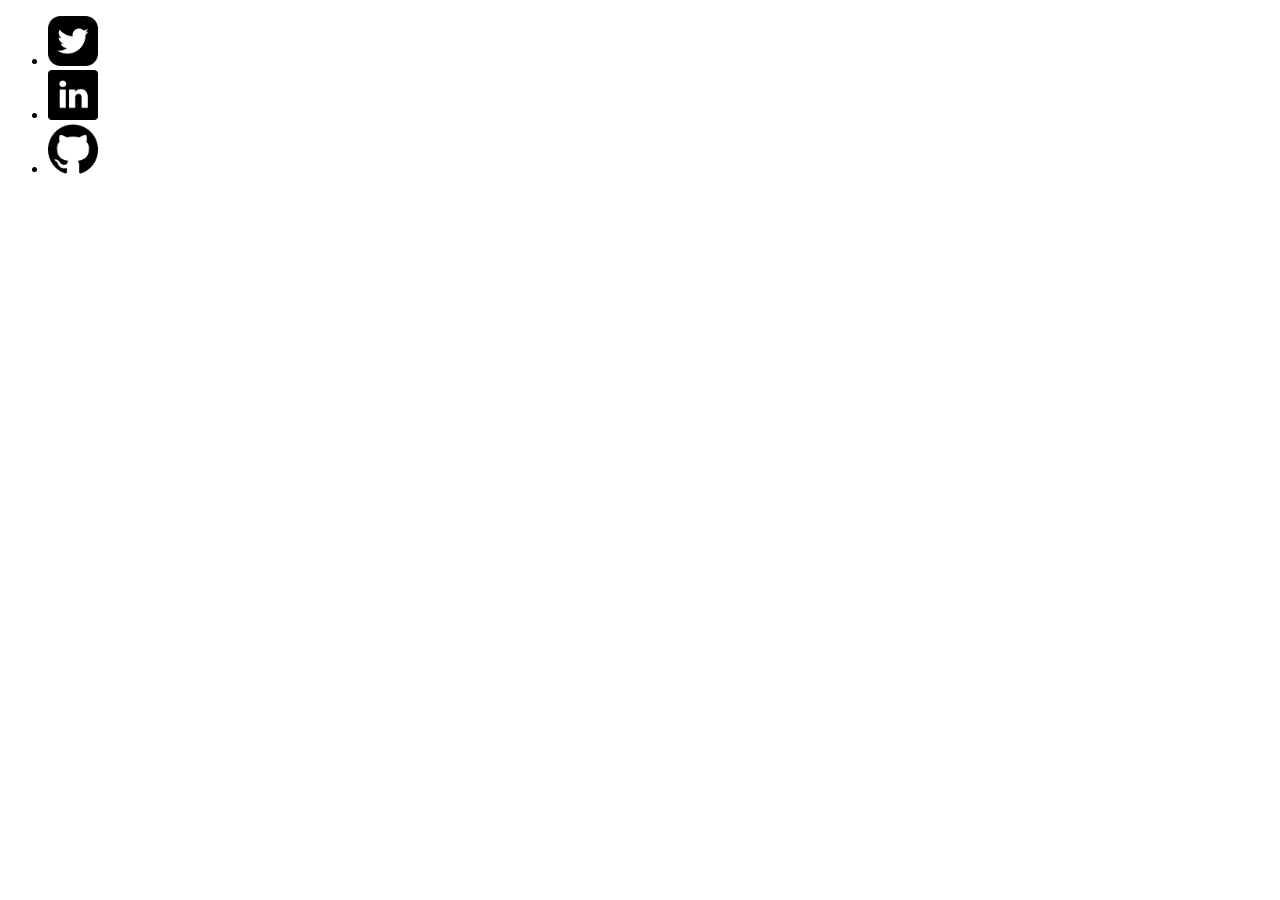
==== contato.html @ 17e5b7a2 "icons" ====
<!DOCTYPE html>
<html lang="en">
<head>
    <meta charset="UTF-8">
    <meta http-equiv="X-UA-Compatible" content="IE=edge">
    <meta name="viewport" content="width=device-width, initial-scale=1.0">
    <link rel="stylesheet" type="text/css" href="style/contato.css">
    <title>JB</title>
</head>
<body>
    <footer class="rodape-prin">
        <ul class="icones-sociais">
            <li><a href="https://twitter.com/" target="_blank"><img src="Style/imagens/twitter.png" width="50px" height="50px" alt="Twitter"></a></li>
            <li><a href="https://www.linkedin.com/" target="_blank"><img src="Style/imagens/linkedin.png" width="50px" height="50px" alt="Linkedin"></a></li>
            <li><a href="https://github.com/" target="_blank"><img src="Style/imagens/github.png" width="50px" height="50px" alt="GitHub"></a></li>
        </ul> 
    </footer>
</body>
</html>
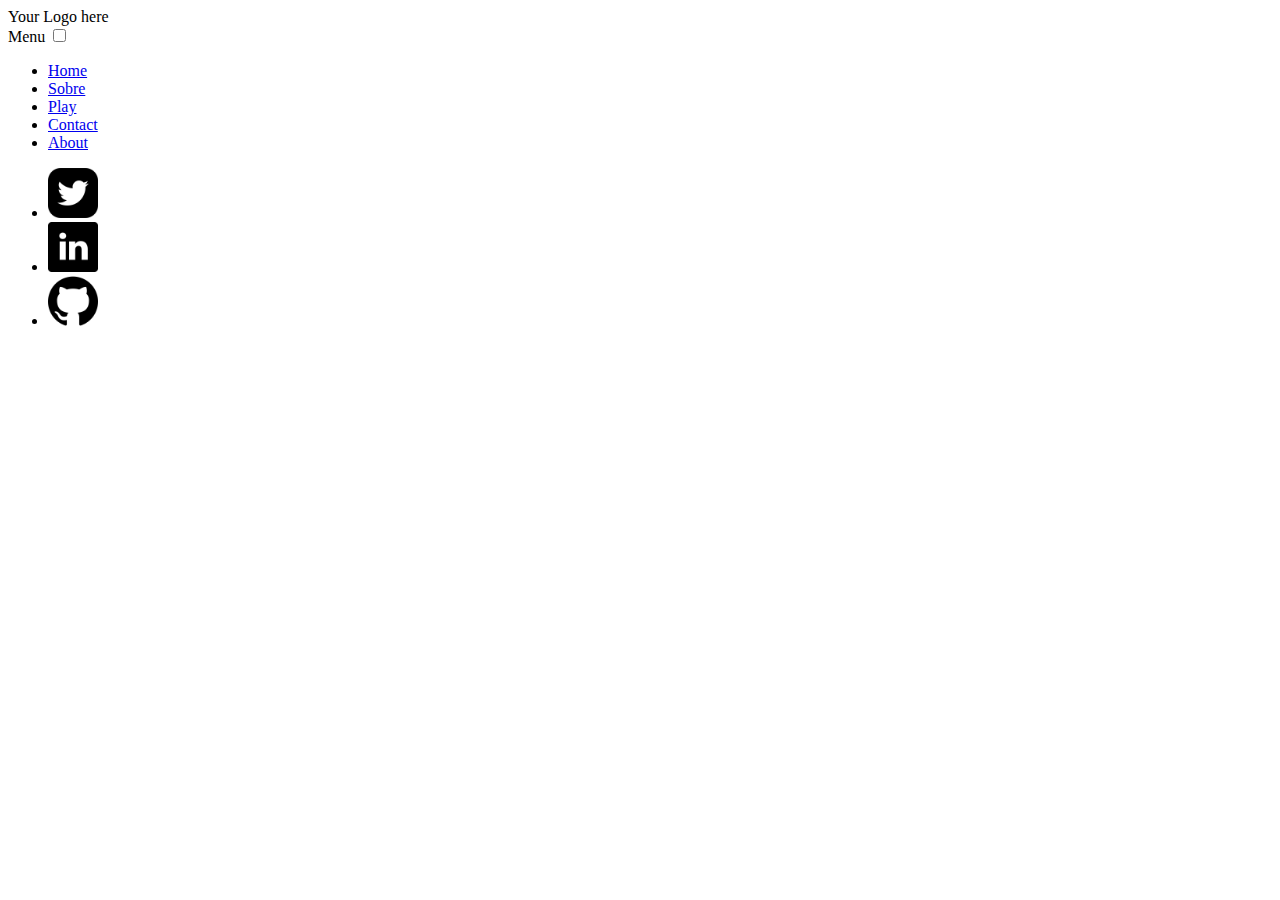
==== commit d406b597: "menu 2" ====
--- a/contato.html
+++ b/contato.html
@@ -8,6 +8,21 @@
     <title>JB</title>
 </head>
 <body>
+    <header>
+        <nav>
+            <div id="logo">Your Logo here</div>
+            <label for="drop" class="toggle">Menu</label>
+            <input type="checkbox" id="drop" />
+                <ul class="menu">
+                    <li><a href="index.html">Home</a></li>
+                    <li><a href="sobre.html">Sobre</a></li>
+                    <li><a href="#">Play</a></li>
+                    <li><a href="contato.html">Contact</a></li>
+                    <li><a href="#">About</a></li>
+                </ul>
+            </nav>  
+    </header>
+    <div class="container"></div>
     <footer class="rodape-prin">
         <ul class="icones-sociais">
             <li><a href="https://twitter.com/" target="_blank"><img src="Style/imagens/twitter.png" width="50px" height="50px" alt="Twitter"></a></li>
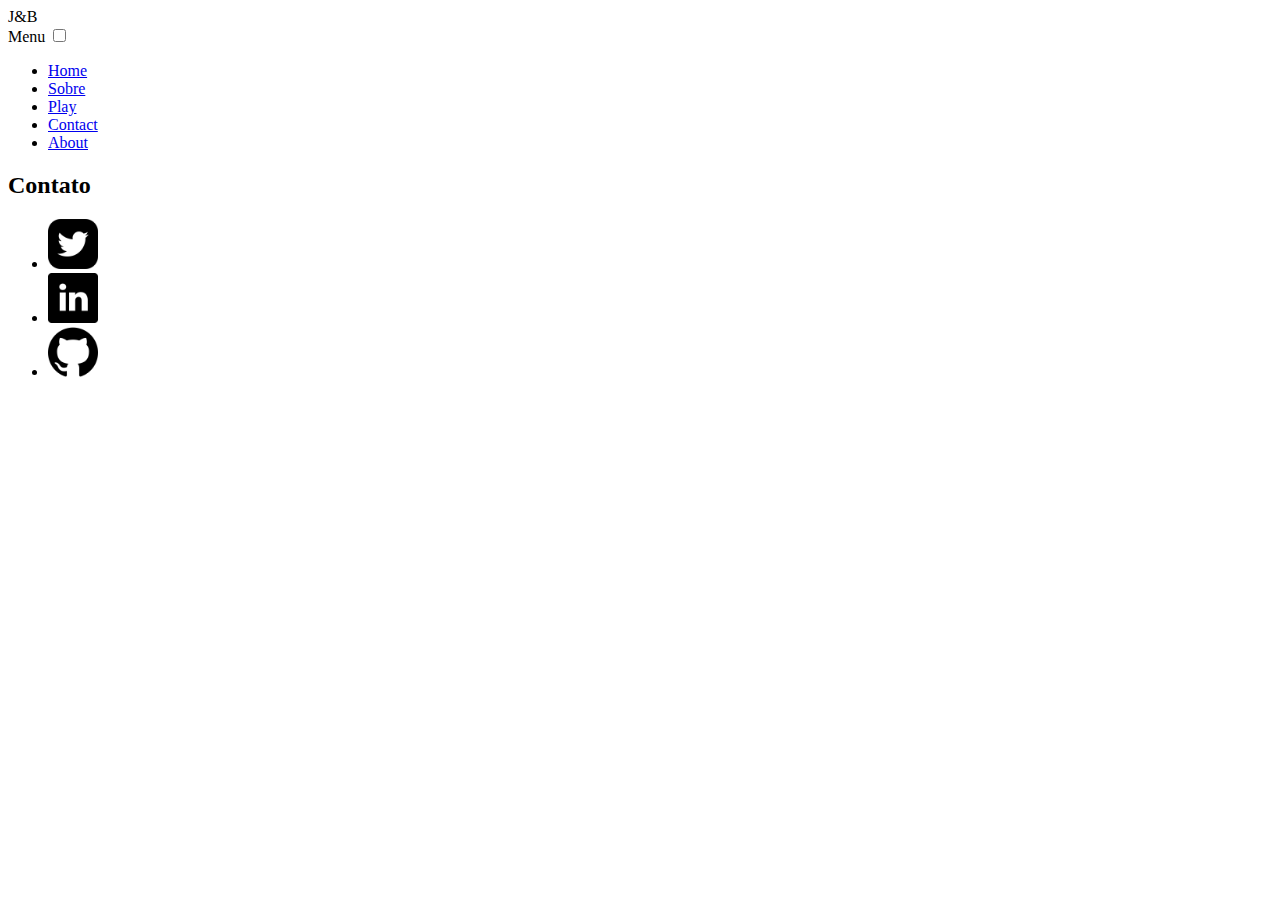
==== commit 7eaa517c: "style" ====
--- a/contato.html
+++ b/contato.html
@@ -10,7 +10,8 @@
 <body>
     <header>
         <nav>
-            <div id="logo">Your Logo here</div>
+            <div id="logo"> J&B
+            </div>
             <label for="drop" class="toggle">Menu</label>
             <input type="checkbox" id="drop" />
                 <ul class="menu">
@@ -22,7 +23,7 @@
                 </ul>
             </nav>  
     </header>
-    <div class="container"></div>
+    <h2>Contato</h2>
     <footer class="rodape-prin">
         <ul class="icones-sociais">
             <li><a href="https://twitter.com/" target="_blank"><img src="Style/imagens/twitter.png" width="50px" height="50px" alt="Twitter"></a></li>
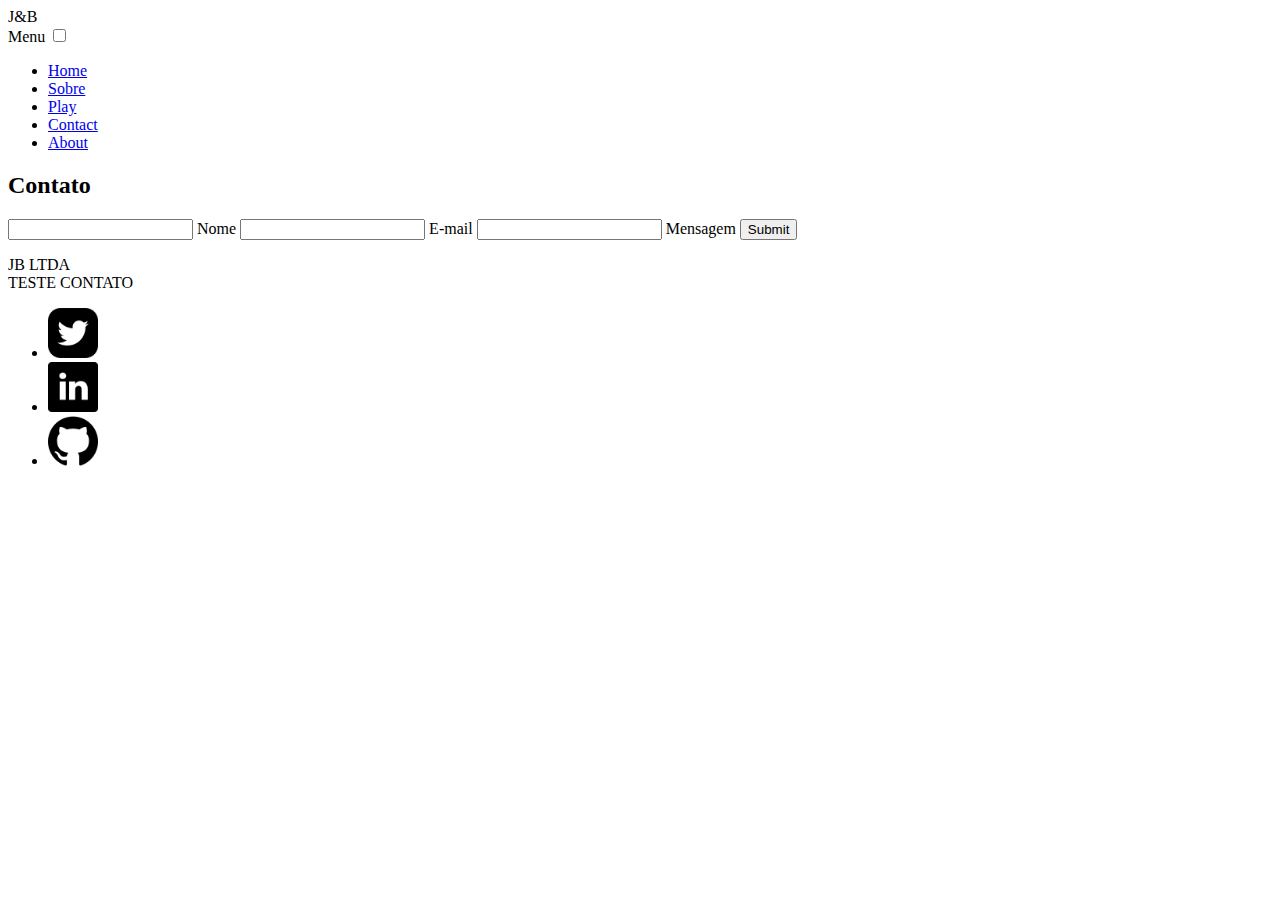
==== commit 8b3ae464: "footer" ====
--- a/contato.html
+++ b/contato.html
@@ -15,7 +15,7 @@
             <label for="drop" class="toggle">Menu</label>
             <input type="checkbox" id="drop" />
                 <ul class="menu">
-                    <li><a href="index.html">Home</a></li>
+                    <li><a href="index2.html">Home</a></li>
                     <li><a href="sobre.html">Sobre</a></li>
                     <li><a href="#">Play</a></li>
                     <li><a href="contato.html">Contact</a></li>
@@ -24,7 +24,20 @@
             </nav>  
     </header>
     <h2>Contato</h2>
-    <footer class="rodape-prin">
+    <form action="formulario.php" method="POST" class="formulario">
+        <input type="text" class="formulario_input">
+        <label for ="" class="formulario_label">Nome</label>
+        <input type="text" class="formulario_input">
+        <label for ="" class="formulario_label">E-mail</label>
+        <input type="text" class="formulario_input">
+        <label for ="" class="formulario_label">Mensagem</label>
+        <input type="submit" class="formulario_submit">
+    </form>
+    <footer>
+        <p class="txtfooter">
+            JB LTDA<br>
+            TESTE CONTATO
+        </p>
         <ul class="icones-sociais">
             <li><a href="https://twitter.com/" target="_blank"><img src="Style/imagens/twitter.png" width="50px" height="50px" alt="Twitter"></a></li>
             <li><a href="https://www.linkedin.com/" target="_blank"><img src="Style/imagens/linkedin.png" width="50px" height="50px" alt="Linkedin"></a></li>
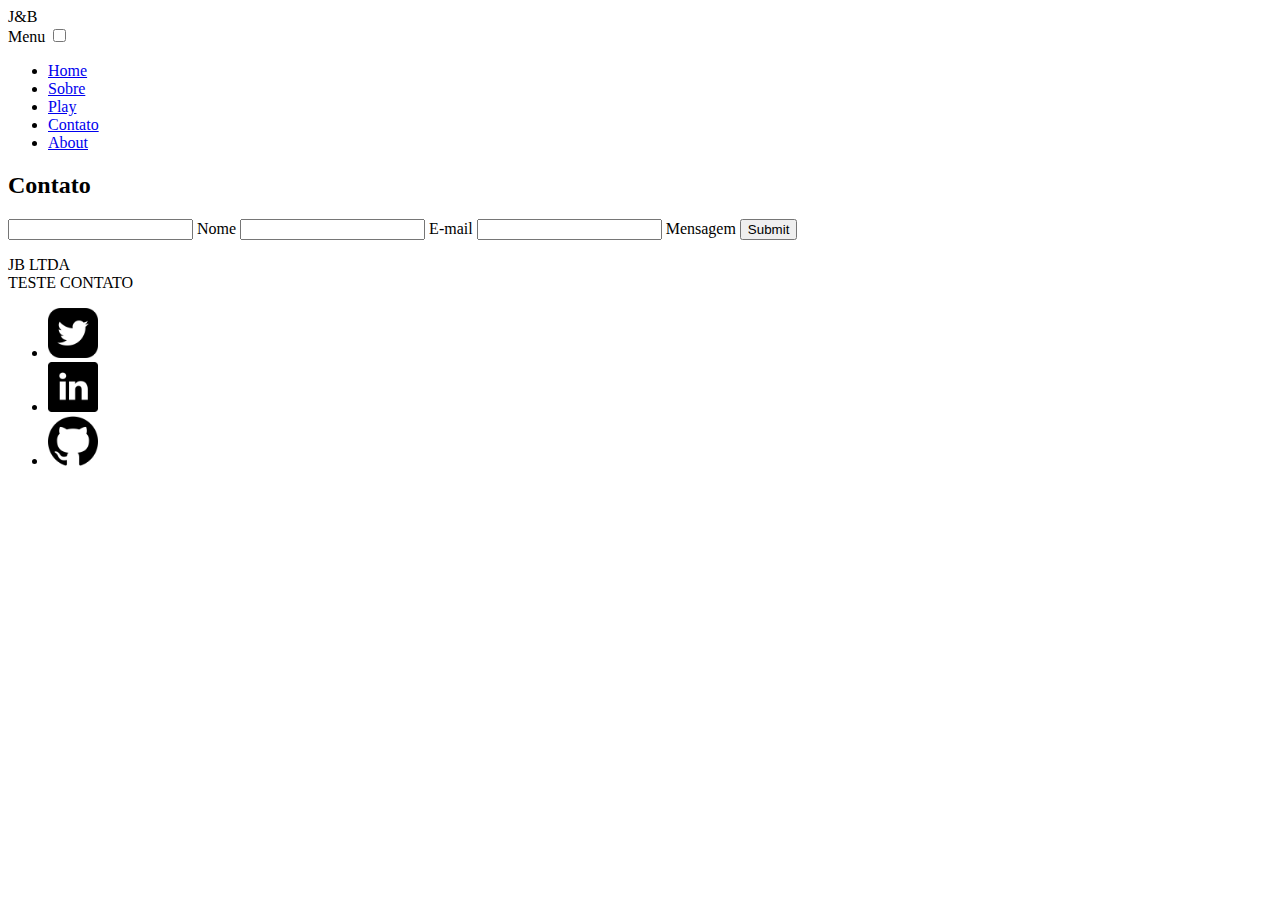
==== commit 5d2c3b34: "organização menu" ====
--- a/contato.html
+++ b/contato.html
@@ -12,16 +12,15 @@
         <nav>
             <div id="logo"> J&B
             </div>
-            <label for="drop" class="toggle">Menu</label>
-            <input type="checkbox" id="drop" />
-                <ul class="menu">
-                    <li><a href="index2.html">Home</a></li>
-                    <li><a href="sobre.html">Sobre</a></li>
-                    <li><a href="#">Play</a></li>
-                    <li><a href="contato.html">Contact</a></li>
-                    <li><a href="#">About</a></li>
-                </ul>
-            </nav>  
+               <label for="drop" class="toggle">Menu</label>
+                    <input type="checkbox" id="drop" />
+                        <ul class="menu">
+                             <li><a href="index2.html">Home</a></li>
+                             <li><a href="sobre.html">Sobre</a></li>
+                             <li><a href="#">Play</a></li>
+                             <li><a href="contato.html">Contato</a></li><li><a href="#">About</a></li>
+                        </ul>
+        </nav>  
     </header>
     <h2>Contato</h2>
     <form action="formulario.php" method="POST" class="formulario">
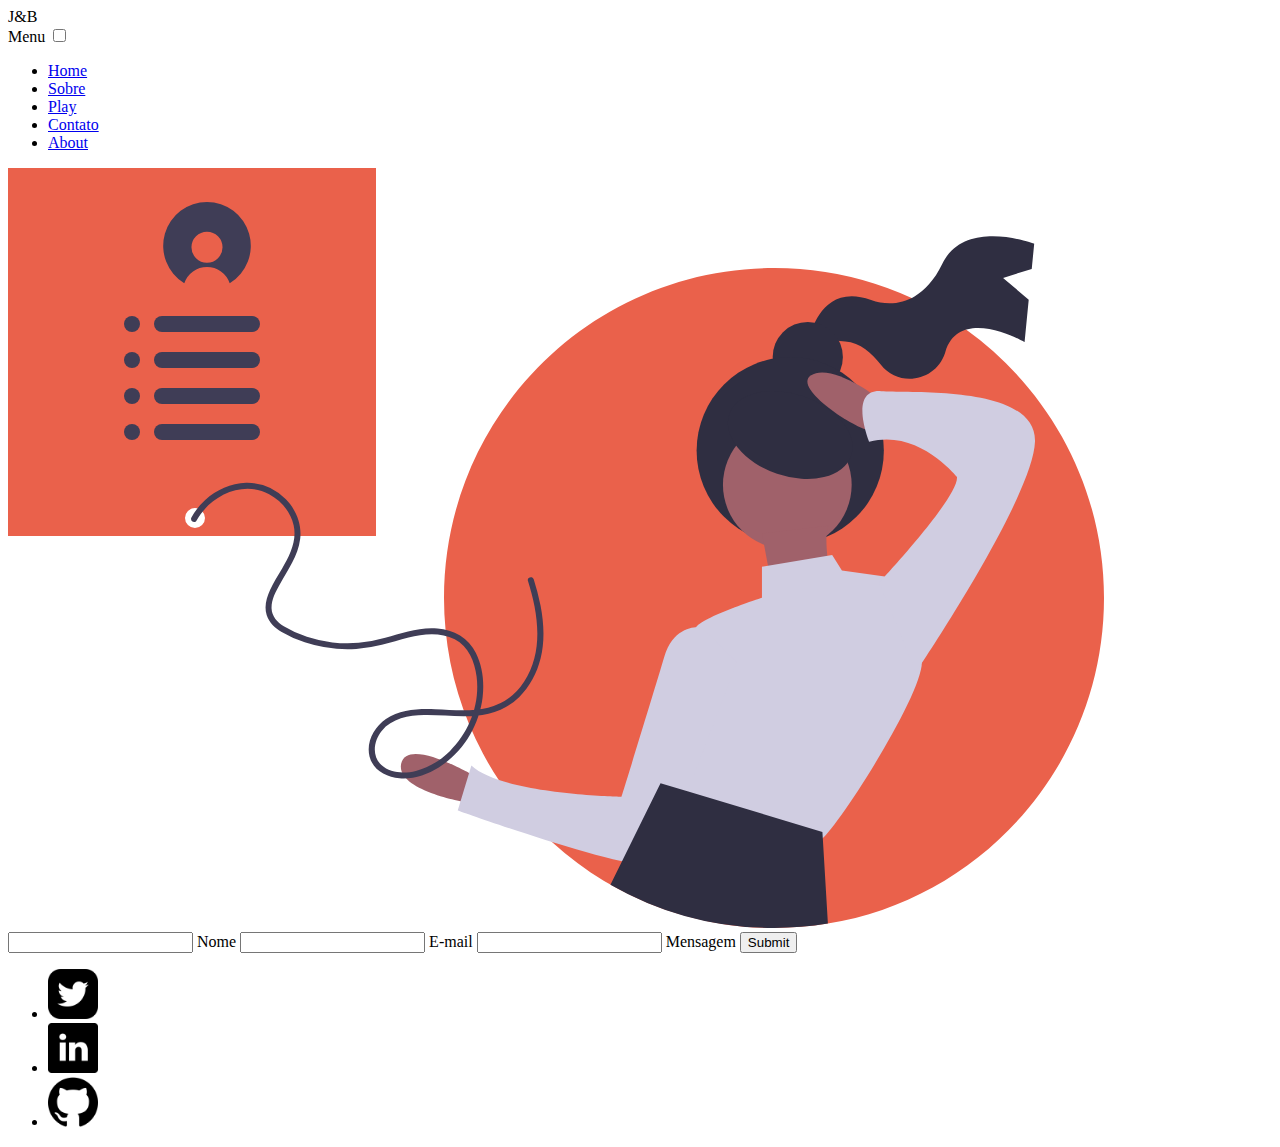
==== commit c4264a71: "style" ====
--- a/contato.html
+++ b/contato.html
@@ -4,7 +4,7 @@
     <meta charset="UTF-8">
     <meta http-equiv="X-UA-Compatible" content="IE=edge">
     <meta name="viewport" content="width=device-width, initial-scale=1.0">
-    <link rel="stylesheet" type="text/css" href="style/contato.css">
+    <link rel="stylesheet" type="text/css" href="style/style.css">
     <title>JB</title>
 </head>
 <body>
@@ -22,7 +22,12 @@
                         </ul>
         </nav>  
     </header>
-    <h2>Contato</h2>
+    <div class="container">
+    <div class="lado-conato">
+        <section>
+            <img class="img-contato" src="Style/imagens/contactsvg.svg" alt="!"/>
+        </section>
+    </div>
     <form action="formulario.php" method="POST" class="formulario">
         <input type="text" class="formulario_input">
         <label for ="" class="formulario_label">Nome</label>
@@ -32,11 +37,8 @@
         <label for ="" class="formulario_label">Mensagem</label>
         <input type="submit" class="formulario_submit">
     </form>
+    </div>
     <footer>
-        <p class="txtfooter">
-            JB LTDA<br>
-            TESTE CONTATO
-        </p>
         <ul class="icones-sociais">
             <li><a href="https://twitter.com/" target="_blank"><img src="Style/imagens/twitter.png" width="50px" height="50px" alt="Twitter"></a></li>
             <li><a href="https://www.linkedin.com/" target="_blank"><img src="Style/imagens/linkedin.png" width="50px" height="50px" alt="Linkedin"></a></li>
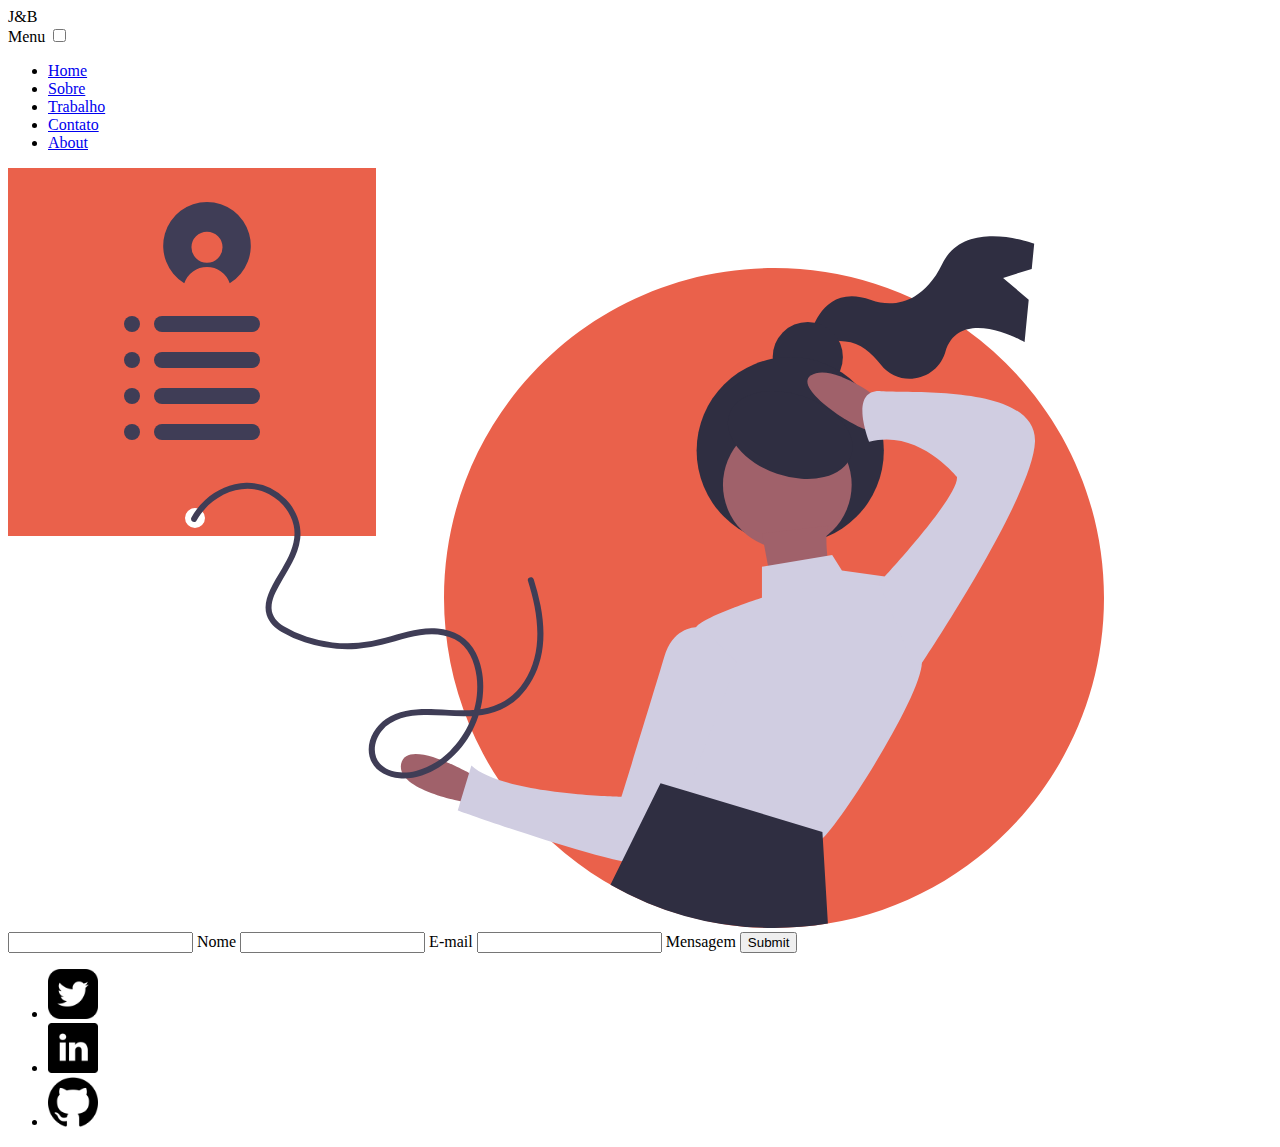
==== commit c3c01d69: "." ====
--- a/contato.html
+++ b/contato.html
@@ -1,5 +1,5 @@
 <!DOCTYPE html>
-<html lang="en">
+<html lang="pt-br">
 <head>
     <meta charset="UTF-8">
     <meta http-equiv="X-UA-Compatible" content="IE=edge">
@@ -17,7 +17,7 @@
                         <ul class="menu">
                              <li><a href="index2.html">Home</a></li>
                              <li><a href="sobre.html">Sobre</a></li>
-                             <li><a href="#">Play</a></li>
+                             <li><a href="trabalho.html">Trabalho</a></li>
                              <li><a href="contato.html">Contato</a></li><li><a href="#">About</a></li>
                         </ul>
         </nav>  
